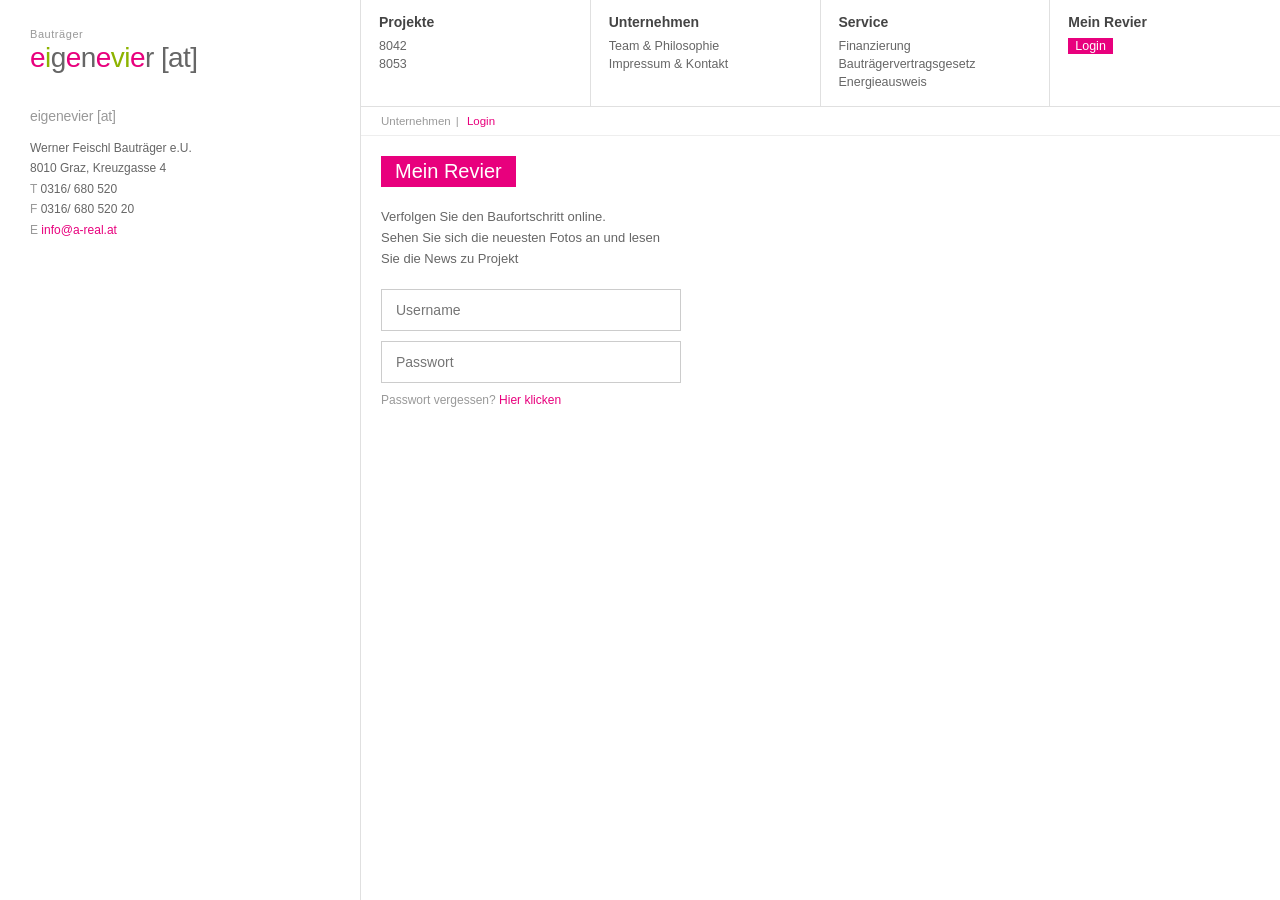
==== login.html @ df2ecbcd "Initial commit: eigenevier Bautraeger website" ====
<!DOCTYPE html>
<html lang="de">
<head>
  <meta charset="UTF-8">
  <meta name="viewport" content="width=device-width, initial-scale=1.0">
  <title>eigenevier – Mein Revier</title>
  <link rel="stylesheet" href="style.css">
</head>
<body>
<div class="page">

  <aside class="sidebar">
    <div class="sidebar-logo">
      <div class="bautraeger">Bauträger</div>
      <div class="logo-text">
        <a href="projekt.html">
          <span class="l-e">e</span><span class="l-i">i</span><span class="l-g">g</span><span class="l-e">e</span><span class="l-n">n</span><span class="l-e">e</span><span class="l-v">v</span><span class="l-i">i</span><span class="l-e">e</span><span class="l-r">r</span>
          <span class="l-at"> [at]</span>
        </a>
      </div>
    </div>

    <div class="sidebar-contact">
      <div class="sidebar-logo-small">eigenevier [at]</div>
      <p>
        Werner Feischl Bauträger e.U.<br>
        8010 Graz, Kreuzgasse 4<br>
        <span class="label">T</span> 0316/ 680 520<br>
        <span class="label">F</span> 0316/ 680 520 20<br>
        <span class="label">E</span> <a href="mailto:info@a-real.at" style="color:var(--pink);">info@a-real.at</a>
      </p>
    </div>
  </aside>

  <div class="main">
    <nav class="topnav">
      <div class="topnav-col">
        <span class="col-title">Projekte</span>
        <ul class="col-links">
          <li><a href="projekt.html">8042</a></li>
          <li><a href="#">8053</a></li>
        </ul>
      </div>
      <div class="topnav-col">
        <span class="col-title">Unternehmen</span>
        <ul class="col-links">
          <li><a href="#">Team &amp; Philosophie</a></li>
          <li><a href="impressum.html">Impressum &amp; Kontakt</a></li>
        </ul>
      </div>
      <div class="topnav-col">
        <span class="col-title">Service</span>
        <ul class="col-links">
          <li><a href="#">Finanzierung</a></li>
          <li><a href="#">Bauträgervertragsgesetz</a></li>
          <li><a href="#">Energieausweis</a></li>
        </ul>
      </div>
      <div class="topnav-col">
        <span class="col-title">Mein Revier</span>
        <ul class="col-links">
          <li><a href="login.html" class="active">Login</a></li>
        </ul>
      </div>
    </nav>

    <div class="breadcrumb">
      <a href="#">Unternehmen</a><span class="sep">|</span>
      <span class="current">Login</span>
    </div>

    <div class="content">
      <div class="section-heading" style="margin-bottom:20px;">Mein Revier</div>

      <div class="login-form">
        <p class="login-intro">
          Verfolgen Sie den Baufortschritt online.<br>
          Sehen Sie sich die neuesten Fotos an und lesen Sie die News zu Projekt
        </p>

        <form action="#" method="post">
          <input class="form-input" type="text" name="username" placeholder="Username">
          <input class="form-input" type="password" name="password" placeholder="Passwort">
          <p class="login-forgot">Passwort vergessen? <a href="#">Hier klicken</a></p>
        </form>
      </div>
    </div>
  </div>

</div>
</body>
</html>
---- style.css ----
:root {
  --pink: #e8007d;
  --green: #8db300;
  --gray-dark: #444;
  --gray: #666;
  --gray-light: #999;
  --sidebar-width: 360px;
}

* {
  box-sizing: border-box;
  margin: 0;
  padding: 0;
}

body {
  font-family: Arial, Helvetica, sans-serif;
  font-size: 13px;
  color: var(--gray-dark);
  background: #fff;
}

a {
  color: inherit;
  text-decoration: none;
}

a:hover {
  color: var(--pink);
}

/* ── Layout ── */
.page {
  display: grid;
  grid-template-columns: var(--sidebar-width) 1fr;
  min-height: 100vh;
}

/* ── Sidebar ── */
.sidebar {
  padding: 28px 30px;
  position: relative;
}

.sidebar-logo {
  margin-bottom: 36px;
}

.sidebar-logo .bautraeger {
  font-size: 11px;
  color: var(--gray-light);
  letter-spacing: 0.05em;
  margin-bottom: 4px;
}

.logo-text {
  font-size: 28px;
  font-weight: 300;
  line-height: 1;
  letter-spacing: -0.02em;
}
.logo-text .l-e   { color: var(--pink); }
.logo-text .l-i   { color: var(--green); }
.logo-text .l-g   { color: var(--gray); }
.logo-text .l-n   { color: var(--gray); }
.logo-text .l-v   { color: var(--green); }
.logo-text .l-r   { color: var(--gray); }
.logo-text .l-at  { color: var(--gray); font-weight: 300; }

/* Headline pills */
.headline {
  margin-bottom: 28px;
}

.headline-line {
  display: inline-block;
  font-size: 32px;
  font-weight: 300;
  letter-spacing: -0.02em;
  padding: 2px 10px;
  margin-bottom: 6px;
  line-height: 1.15;
}

.headline-line.pink  { background: var(--pink);  color: #fff; }
.headline-line.green { background: var(--green); color: #fff; }

/* Address box */
.address-box {
  border-left: 3px solid var(--gray-light);
  border-right: 3px solid var(--gray-light);
  padding: 8px 12px;
  margin-bottom: 28px;
  color: var(--gray);
  font-size: 13px;
  line-height: 1.6;
}

/* Apartment list */
.apt-list {
  list-style: none;
  margin-bottom: 28px;
}

.apt-list li {
  padding: 3px 0;
  font-size: 12.5px;
  color: var(--gray);
  cursor: pointer;
}

.apt-list li a {
  display: block;
  padding: 2px 6px;
}

.apt-list li a:hover,
.apt-list li.active a {
  background: var(--pink);
  color: #fff;
}

/* CTA button in sidebar */
.sidebar-cta {
  display: block;
  border: 1px solid var(--gray-light);
  padding: 18px 20px;
  font-size: 18px;
  font-weight: 300;
  color: var(--gray);
  line-height: 1.4;
  cursor: pointer;
  transition: border-color 0.2s;
}

.sidebar-cta:hover {
  border-color: var(--pink);
  color: var(--pink);
}

/* ── Main area ── */
.main {
  display: flex;
  flex-direction: column;
  border-left: 1px solid #e0e0e0;
}

/* Top nav bar */
.topnav {
  display: grid;
  grid-template-columns: repeat(4, 1fr);
  border-bottom: 1px solid #e0e0e0;
}

.topnav-col {
  padding: 14px 18px;
  border-right: 1px solid #e0e0e0;
  vertical-align: top;
}

.topnav-col:last-child {
  border-right: none;
}

.topnav-col .col-title {
  font-size: 14px;
  font-weight: bold;
  color: var(--gray-dark);
  margin-bottom: 8px;
  display: block;
}

.topnav-col .col-links {
  list-style: none;
}

.topnav-col .col-links li {
  margin-bottom: 3px;
}

.topnav-col .col-links a {
  color: var(--gray);
  font-size: 12.5px;
}

.topnav-col .col-links a:hover {
  color: var(--pink);
}

.topnav-col .col-links a.active {
  display: inline-block;
  background: var(--pink);
  color: #fff;
  padding: 1px 7px;
}

/* Roman numeral section tabs */
.roman-tabs {
  display: flex;
  justify-content: space-around;
  padding: 0 18px;
  border-bottom: 1px solid #e0e0e0;
}

.roman-tabs span {
  font-size: 11px;
  color: var(--gray-light);
  padding: 6px 0;
  letter-spacing: 0.1em;
  border-bottom: 2px solid transparent;
}

/* Breadcrumb */
.breadcrumb {
  padding: 8px 20px;
  font-size: 11.5px;
  color: var(--gray-light);
  border-bottom: 1px solid #eee;
}

.breadcrumb a {
  color: var(--gray-light);
}

.breadcrumb a:hover,
.breadcrumb span.current {
  color: var(--pink);
}

.breadcrumb .sep {
  margin: 0 5px;
}

/* Content area */
.content {
  padding: 20px 20px 40px;
  flex: 1;
}

/* Project hero image */
.project-image {
  width: 100%;
  height: 320px;
  object-fit: cover;
  display: block;
  background: #ddd;
}

.project-image-placeholder {
  width: 100%;
  height: 320px;
  background: linear-gradient(135deg, #c8d8e8 0%, #a0b8c8 100%);
  display: flex;
  align-items: center;
  justify-content: center;
  color: #fff;
  font-size: 18px;
}

.image-caption {
  font-size: 11.5px;
  color: var(--gray-light);
  margin-top: 6px;
  margin-bottom: 24px;
}

/* Section headings */
.section-heading {
  display: inline-block;
  background: var(--pink);
  color: #fff;
  font-size: 20px;
  font-weight: 300;
  padding: 4px 14px;
  margin-bottom: 10px;
}

.section-heading.green {
  background: var(--green);
}

/* Two-column content grid */
.content-grid {
  display: grid;
  grid-template-columns: 1fr 1fr;
  gap: 30px;
  margin-bottom: 30px;
}

/* Nahversorgung bars */
.supply-bars {
  margin-top: 10px;
}

.supply-row {
  display: flex;
  align-items: stretch;
  margin-bottom: 4px;
  height: 22px;
}

.supply-distance {
  background: var(--pink);
  color: #fff;
  font-size: 11px;
  padding: 0 8px;
  display: flex;
  align-items: center;
  white-space: nowrap;
  min-width: 54px;
}

.supply-name {
  background: #c8d080;
  color: var(--gray-dark);
  font-size: 11px;
  padding: 0 8px;
  display: flex;
  align-items: center;
  flex: 1;
  justify-content: flex-end;
}

/* Map placeholder */
.map-placeholder {
  width: 100%;
  height: 160px;
  background: #d4e4c0;
  display: flex;
  align-items: center;
  justify-content: center;
  color: var(--gray);
  font-size: 12px;
  border: 1px solid #bcd4a0;
  margin-top: 10px;
  position: relative;
  overflow: hidden;
}

/* Umgebung photos */
.umgebung-grid {
  display: grid;
  grid-template-columns: repeat(3, 1fr);
  gap: 8px;
  margin-top: 12px;
}

.umgebung-photo {
  height: 110px;
  background: #c8c8c8;
  overflow: hidden;
}

/* ── Apartments page ── */
.apt-images {
  display: grid;
  grid-template-columns: 1fr 1fr;
  gap: 12px;
  margin-bottom: 20px;
}

.apt-img-wrap {
  position: relative;
}

.apt-img-placeholder {
  width: 100%;
  height: 200px;
  background: linear-gradient(135deg, #e8d0c0 0%, #c8b0a0 100%);
  display: flex;
  align-items: center;
  justify-content: center;
  color: #fff;
  font-size: 13px;
}

.apt-img-caption {
  font-size: 11px;
  color: var(--gray-light);
  margin-top: 4px;
}

.apt-headline {
  background: var(--pink);
  color: #fff;
  font-size: 22px;
  font-weight: 300;
  padding: 8px 16px;
  margin-bottom: 12px;
}

.apt-subtext {
  font-size: 13px;
  color: var(--gray-dark);
  margin-bottom: 8px;
}

.apt-subtext strong {
  font-weight: bold;
}

.apt-description {
  font-size: 12.5px;
  line-height: 1.6;
  color: var(--gray);
  margin-bottom: 12px;
}

.apt-anfrage {
  font-size: 13px;
  font-weight: bold;
  color: var(--gray-dark);
  margin-bottom: 20px;
}

/* ── Apartment detail page ── */
.floor-plan-img {
  width: 100%;
  height: 280px;
  background: linear-gradient(135deg, #f0e8d8 0%, #d8c8b0 100%);
  display: flex;
  align-items: center;
  justify-content: center;
  color: var(--gray);
  font-size: 13px;
  margin-bottom: 6px;
}

.floor-plan-hint {
  font-size: 11px;
  color: var(--gray-light);
  margin-bottom: 18px;
  cursor: pointer;
}

.apt-detail-header {
  display: grid;
  grid-template-columns: auto 1fr;
  align-items: stretch;
  gap: 0;
  margin-bottom: 20px;
}

.apt-detail-title {
  background: var(--pink);
  color: #fff;
  font-size: 20px;
  font-weight: 300;
  padding: 10px 18px;
  display: flex;
  align-items: center;
}

.apt-detail-tagline {
  border: 1px solid #ccc;
  border-left: none;
  padding: 10px 18px;
  font-size: 13px;
  color: var(--gray);
  display: flex;
  align-items: center;
  line-height: 1.5;
}

.apt-detail-body {
  display: grid;
  grid-template-columns: 1fr 1fr;
  gap: 30px;
}

/* Specs table */
.specs-table {
  width: 100%;
  border-collapse: collapse;
  margin-bottom: 16px;
}

.specs-table tr td {
  padding: 4px 0;
  font-size: 12.5px;
}

.specs-table .spec-label {
  background: var(--gray);
  color: #fff;
  padding: 5px 10px;
  width: 50%;
}

.specs-table .spec-value {
  background: var(--green);
  color: #fff;
  padding: 5px 10px;
  text-align: right;
  width: 50%;
}

.apt-price {
  font-size: 14px;
  font-weight: bold;
  color: var(--gray-dark);
  margin-bottom: 16px;
}

.anfrage-btn {
  display: block;
  border: 1px solid #ccc;
  padding: 18px 20px;
  font-size: 18px;
  font-weight: 300;
  color: var(--gray);
  margin-bottom: 16px;
  cursor: pointer;
  transition: border-color 0.2s;
}

.anfrage-btn:hover {
  border-color: var(--pink);
  color: var(--pink);
}

.pdf-links {
  list-style: none;
}

.pdf-links li {
  margin-bottom: 5px;
  font-size: 12px;
  color: var(--gray);
}

.pdf-links li::before {
  content: "📄 ";
  font-size: 11px;
}

.pdf-links a {
  color: var(--gray);
}

.pdf-links a:hover {
  color: var(--pink);
}

/* ── Impressum ── */
.impressum-content {
  font-size: 13px;
  line-height: 1.7;
  color: var(--gray);
  max-width: 540px;
}

.impressum-content h3 {
  color: var(--gray-dark);
  font-size: 13px;
  margin-top: 20px;
  margin-bottom: 4px;
}

.impressum-content p {
  margin-bottom: 12px;
}

/* ── Login page ── */
.login-form {
  max-width: 300px;
}

.login-intro {
  font-size: 13px;
  color: var(--gray);
  margin-bottom: 20px;
  line-height: 1.6;
}

.form-input {
  display: block;
  width: 100%;
  border: 1px solid #ccc;
  padding: 12px 14px;
  font-size: 14px;
  color: var(--gray);
  margin-bottom: 10px;
  outline: none;
  font-family: inherit;
}

.form-input:focus {
  border-color: var(--pink);
}

.login-forgot {
  font-size: 12px;
  color: var(--gray-light);
  margin-top: 6px;
}

.login-forgot a {
  color: var(--pink);
}

/* ── Sidebar contact info (Impressum/Login) ── */
.sidebar-contact {
  margin-top: 20px;
}

.sidebar-contact .sidebar-logo-small {
  font-size: 14px;
  color: var(--gray-light);
  font-weight: 300;
  letter-spacing: -0.01em;
  margin-bottom: 14px;
}

.sidebar-contact p {
  font-size: 12px;
  color: var(--gray);
  line-height: 1.7;
}

.sidebar-contact .label {
  color: var(--gray-light);
}

/* Sidebar map */
.sidebar-map {
  width: 100%;
  height: 180px;
  background: #d4e4c0;
  margin-top: 16px;
  display: flex;
  align-items: center;
  justify-content: center;
  color: var(--gray);
  font-size: 12px;
  border: 1px solid #bcd4a0;
}
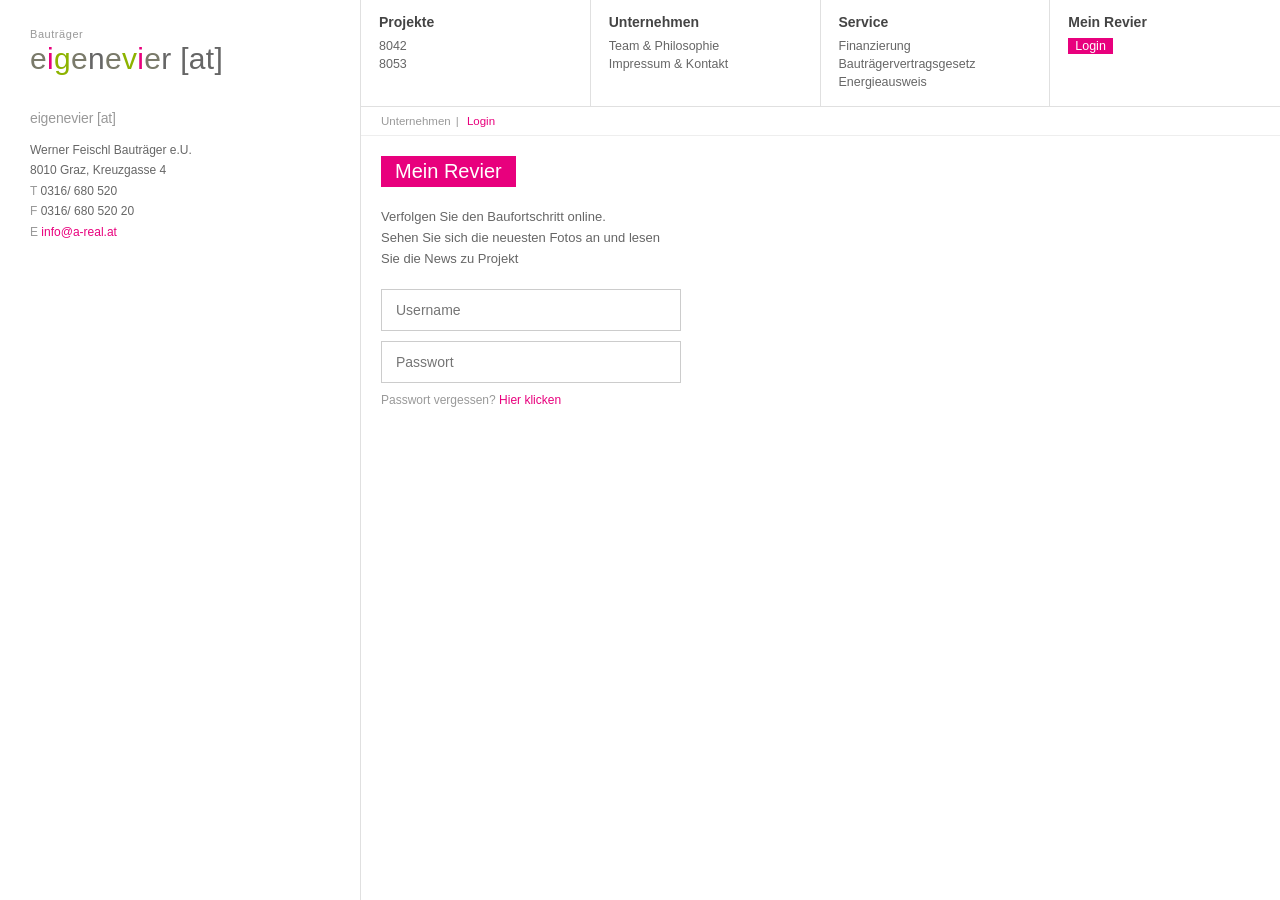
==== commit 33556a8b: "Update logo: Raleway font, correct letter colors, shared logo.js" ====
--- a/login.html
+++ b/login.html
@@ -88,5 +88,6 @@
   </div>
 
 </div>
+<script src="logo.js"></script>
 </body>
 </html>
--- a/style.css
+++ b/style.css
@@ -7,6 +7,8 @@
   --sidebar-width: 360px;
 }
 
+@import url('https://fonts.googleapis.com/css2?family=Raleway:wght@300;400;600&display=swap');
+
 * {
   box-sizing: border-box;
   margin: 0;
@@ -14,7 +16,7 @@
 }
 
 body {
-  font-family: Arial, Helvetica, sans-serif;
+  font-family: 'Raleway', Arial, Helvetica, sans-serif;
   font-size: 13px;
   color: var(--gray-dark);
   background: #fff;
@@ -54,18 +56,24 @@
 }
 
 .logo-text {
-  font-size: 28px;
+  font-family: 'Raleway', Arial, sans-serif;
+  font-size: 30px;
   font-weight: 300;
   line-height: 1;
-  letter-spacing: -0.02em;
-}
-.logo-text .l-e   { color: var(--pink); }
-.logo-text .l-i   { color: var(--green); }
-.logo-text .l-g   { color: var(--gray); }
-.logo-text .l-n   { color: var(--gray); }
-.logo-text .l-v   { color: var(--green); }
-.logo-text .l-r   { color: var(--gray); }
-.logo-text .l-at  { color: var(--gray); font-weight: 300; }
+  letter-spacing: 0.01em;
+}
+/* e·i·g·e·n·e·v·i·e·r */
+.logo-text .c1  { color: #7a7a6a; }   /* e  – olive-gray */
+.logo-text .c2  { color: var(--pink); } /* i  – pink */
+.logo-text .c3  { color: var(--green); }/* g  – olive */
+.logo-text .c4  { color: #7a7a6a; }   /* e  – olive-gray */
+.logo-text .c5  { color: var(--gray); } /* n  – gray */
+.logo-text .c6  { color: #7a7a6a; }   /* e  – olive-gray */
+.logo-text .c7  { color: var(--green); }/* v  – olive */
+.logo-text .c8  { color: var(--pink); } /* i  – pink */
+.logo-text .c9  { color: #7a7a6a; }   /* e  – olive-gray */
+.logo-text .c10 { color: var(--gray); } /* r  – gray */
+.logo-text .l-at { color: var(--gray); font-weight: 300; }
 
 /* Headline pills */
 .headline {
